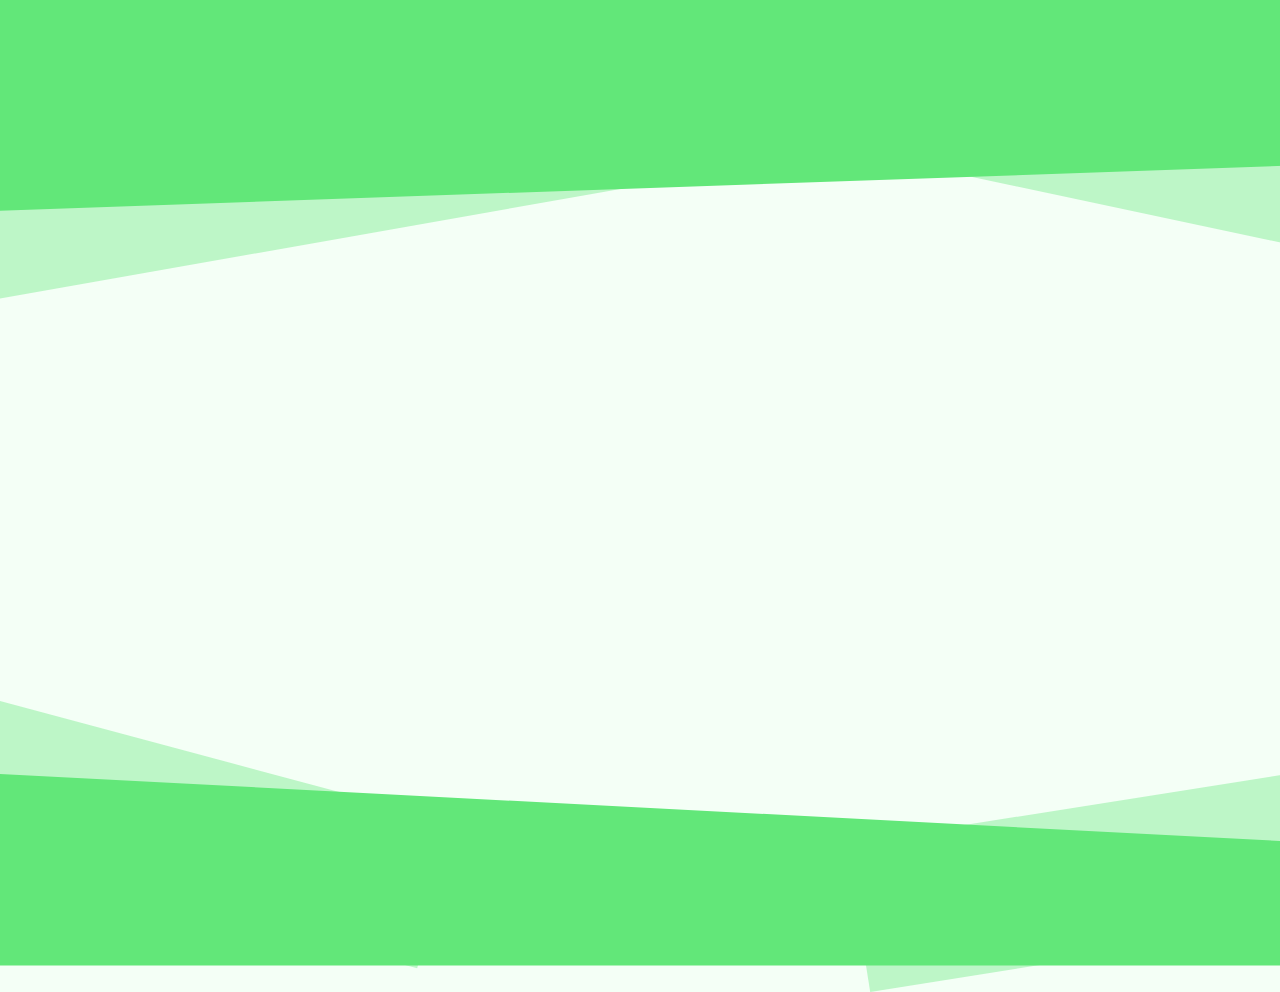
==== html/index.html @ 959c0ced "Initial commit" ====
<!DOCTYPE html>
<html>
  <head>
    <meta charset="utf-8">
    <meta name="viewport" content="width=device-width">
    <title>Assignment - Home</title>
    <link href="..//css/main.css" rel="stylesheet" type="text/css" />
  </head>
  <body>
    
    <div class='main'>
      <!-- Header -->
      <div class='leftHeaderSlanted'></div>
      <div class='rightHeaderSlanted'></div>
      <div class='mainHeaderSlanted'></div>
      <!-- CONTENT 
      <div class='content'>
        <div class='mainHome'>
          <h1>Providing Success For All Our Clients</h1>
          <h4>Redefining the internet since 2012</h4>
          <div class='largeCallToAction'>
            <div class='mainButton'>
              <div class='shadow'></div>
              <p>See our Projects</p>
            </div>
          </div>
        </div>
      </div>
      -->
      <!-- FOOTER -->
      <div class='leftFooterSlanted'></div>
      <div class='rightFooterSlanted'></div>
      <div class='mainFooterSlanted'></div>
      <div class='mainFooterLevel'></div>
    </div>
    </body>
</html>
---- css/main.css ----
@font-face {
  font-family: OpenSans;
  src: url("/Fonts/OpenSans/OpenSans-Regular.ttf");
  font-weight: normal;
}

@font-face {
  font-family: OpenSans;
  src: url("/Fonts/OpenSans/OpenSans-SemiBold.ttf");
  font-weight: 600;
}

@font-face {
  font-family: OpenSans;
  src: url("/Fonts/OpenSans/OpenSans-Bold.ttf");
  font-weight: 700;
}

html{
   width: 100%;
   height: 100%;
   overflow-x: hidden;
   background-color: rgba(200, 255, 208, 0.2);
   margin: auto;
}

h1{
  font-size: 460%;
  font-family: OpenSans;
  font-weight: 700;
  color: rgb(33,33,33);
}

h4{
  font-family: OpenSans;
  font-weight: 600;
  color: rgb(59, 59, 59);
}

.largeCallToAction {
  display: grid;
  grid-template-columns: 5px 0.25fr 0.25fr 0.5fr 5px;
}

.smallCallToAction{

}

.mainButton {
  display: grid;
  grid-template-columns: 1fr;
  grid-template-rows: 1fr;

  grid-column: 2;
  border-style: solid;
  border-radius: 15px;
  background-color: #62e779;
  border-color: #62e779;
}

.mainButton > p {
  font-family: OpenSans;
  font-weight: 600;
  text-align: center;
  color: rgb(33,33,33);
}

.main {
  width: 100vw;
  height: 100vh;

  display: grid;
  grid-template-rows: 200px 75px 500px 1fr 150px 200px;
  grid-template-columns: 1fr;
  grid-gap: 10px;
}

.leftHeaderSlanted{
  grid-row: 1;
  grid-column: 1;
  background-color: rgba(179, 245, 190, 0.85);
  transform: rotate(-10deg) scale(1,1.5) translate(-10%, -25%);
}

.rightHeaderSlanted{
  grid-row: 1;
  grid-column: 1;
  background-color: rgba(179, 245, 190, 0.85);
  transform: rotate(12deg) scale(1, 1.5) translate(25%, -50%);
}

.mainHeaderSlanted {
  grid-row: 1;
  grid-column: 1;
  background-color: #62e779;
  transform: rotate(-2deg) scale(1.3,2) translate(0, -30%);
}

.content{
  grid-row: 3;
  grid-column: 1;

  display: grid;
  grid-template-columns: 2% 0.5fr 0.5fr 2%;

}

.mainHome{
  grid-column: 2;
}

.leftFooterSlanted{
  grid-row: 5;
  grid-column: 1;
  background-color: rgb(179, 245, 190, 0.85);
  transform: rotate(15deg) scale(0.4, 1) translate(-90%, 35%);
  
}

.rightFooterSlanted {
  grid-row: 5;
  grid-column: 1;
  background-color: rgba(179, 245, 190, 0.85);
  transform: rotate(-9deg) scale(0.4, 1) translate(90%, 35%);
}

.mainFooterSlanted {
  grid-row: 5;
  grid-column: 1;
  background-color: #62e779;
  transform: rotate(3deg) scale(1.3,0.75) translate(-10%,-30%);
}

.mainFooterLevel { 
  grid-row: 5;
  grid-column: 1;
  background-color: #62e779;
  transform: scale(2,0.75) translate(-10%,10%);
}


@media only screen and (min-width: 2000px) {
  .mainFooterLevel{
    transform: scale(2,1) translate(-10%,10%);
  }
  .mainFooterSlanted{
    transform: rotate(2deg) scale(1.3,0.75) translate(-10%, -40%);
  }

  .leftFooterSlanted{
    transform: rotate(15deg) scale(0.4, 1) translate(-90%, 60%);
  }
}
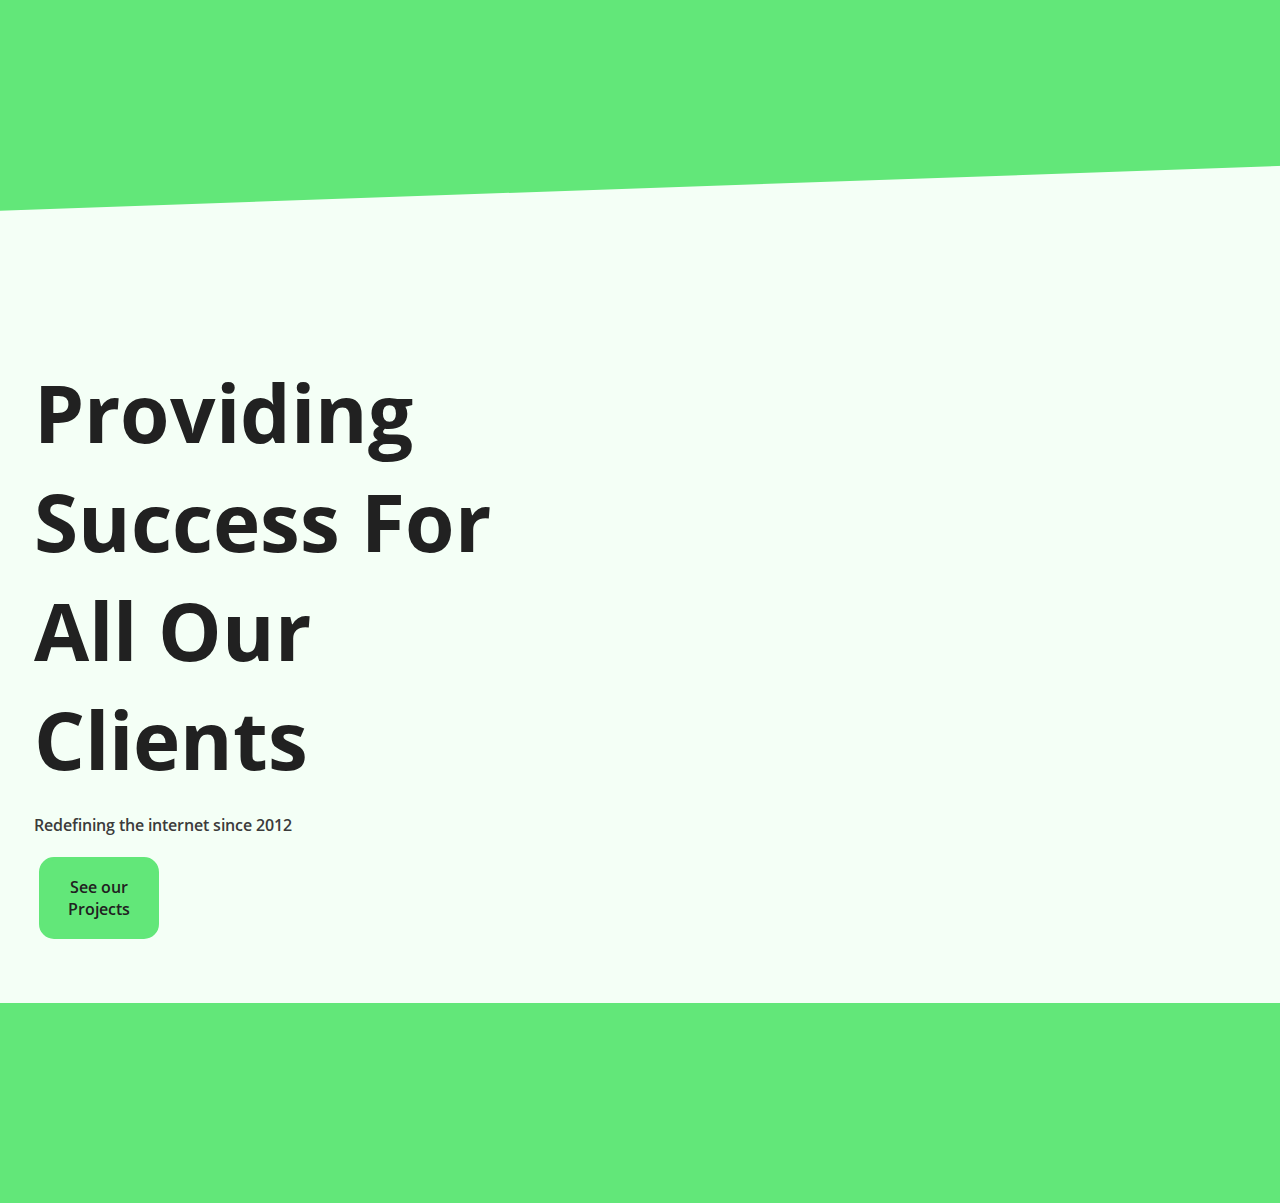
==== commit 8f880808: "Fixed header and footer, started filling out main page" ====
--- a/html/index.html
+++ b/html/index.html
@@ -10,27 +10,25 @@
     
     <div class='main'>
       <!-- Header -->
-      <div class='leftHeaderSlanted'></div>
-      <div class='rightHeaderSlanted'></div>
-      <div class='mainHeaderSlanted'></div>
-      <!-- CONTENT 
+      
+      <div class='mainHeaderSlanted'>
+
+      </div>
+      <!-- CONTENT -->
       <div class='content'>
         <div class='mainHome'>
           <h1>Providing Success For All Our Clients</h1>
           <h4>Redefining the internet since 2012</h4>
           <div class='largeCallToAction'>
             <div class='mainButton'>
-              <div class='shadow'></div>
+              <!--<div class='shadow'></div> -->
               <p>See our Projects</p>
             </div>
           </div>
         </div>
       </div>
-      -->
+      
       <!-- FOOTER -->
-      <div class='leftFooterSlanted'></div>
-      <div class='rightFooterSlanted'></div>
-      <div class='mainFooterSlanted'></div>
       <div class='mainFooterLevel'></div>
     </div>
     </body>
--- a/css/main.css
+++ b/css/main.css
@@ -22,13 +22,6 @@
    overflow-x: hidden;
    background-color: rgba(200, 255, 208, 0.2);
    margin: auto;
-}
-
-h1{
-  font-size: 460%;
-  font-family: OpenSans;
-  font-weight: 700;
-  color: rgb(33,33,33);
 }
 
 h4{
@@ -75,33 +68,18 @@
   grid-gap: 10px;
 }
 
-.leftHeaderSlanted{
-  grid-row: 1;
-  grid-column: 1;
-  background-color: rgba(179, 245, 190, 0.85);
-  transform: rotate(-10deg) scale(1,1.5) translate(-10%, -25%);
-}
-
-.rightHeaderSlanted{
-  grid-row: 1;
-  grid-column: 1;
-  background-color: rgba(179, 245, 190, 0.85);
-  transform: rotate(12deg) scale(1, 1.5) translate(25%, -50%);
-}
-
 .mainHeaderSlanted {
   grid-row: 1;
   grid-column: 1;
   background-color: #62e779;
-  transform: rotate(-2deg) scale(1.3,2) translate(0, -30%);
+  transform: rotate(-2deg) scale(5,2) translate(20%, -30%);
 }
 
 .content{
   grid-row: 3;
   grid-column: 1;
-
   display: grid;
-  grid-template-columns: 2% 0.5fr 0.5fr 2%;
+  grid-template-columns: 2% 0.4fr 0.6fr 2%;
 
 }
 
@@ -109,45 +87,17 @@
   grid-column: 2;
 }
 
-.leftFooterSlanted{
-  grid-row: 5;
-  grid-column: 1;
-  background-color: rgb(179, 245, 190, 0.85);
-  transform: rotate(15deg) scale(0.4, 1) translate(-90%, 35%);
-  
-}
-
-.rightFooterSlanted {
-  grid-row: 5;
-  grid-column: 1;
-  background-color: rgba(179, 245, 190, 0.85);
-  transform: rotate(-9deg) scale(0.4, 1) translate(90%, 35%);
-}
-
-.mainFooterSlanted {
-  grid-row: 5;
-  grid-column: 1;
-  background-color: #62e779;
-  transform: rotate(3deg) scale(1.3,0.75) translate(-10%,-30%);
+.mainHome > h1{
+  font-size: 500%;
+  font-family: OpenSans;
+  font-weight: 700;
+  color: rgb(33,33,33);
+  margin-bottom: 0px;
 }
 
 .mainFooterLevel { 
-  grid-row: 5;
+  grid-row: 6;
   grid-column: 1;
   background-color: #62e779;
-  transform: scale(2,0.75) translate(-10%,10%);
-}
-
-
-@media only screen and (min-width: 2000px) {
-  .mainFooterLevel{
-    transform: scale(2,1) translate(-10%,10%);
-  }
-  .mainFooterSlanted{
-    transform: rotate(2deg) scale(1.3,0.75) translate(-10%, -40%);
-  }
-
-  .leftFooterSlanted{
-    transform: rotate(15deg) scale(0.4, 1) translate(-90%, 60%);
-  }
+  transform: scale(5,1) translate(20%,10%);
 }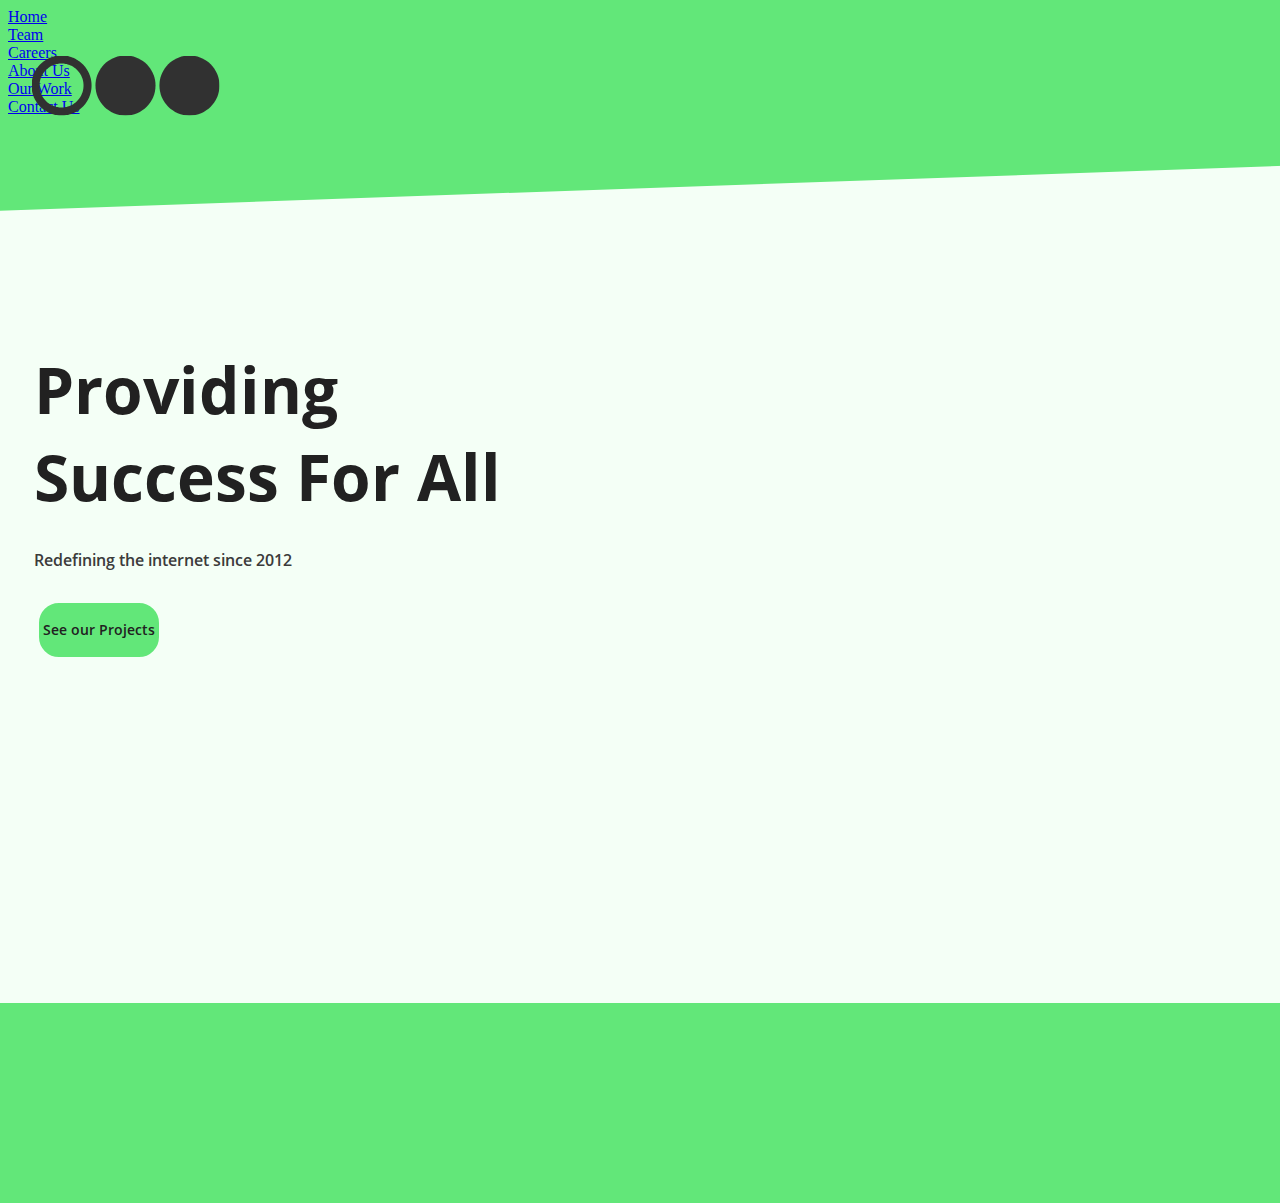
==== commit 76d38852: "Started the nav bar fixed some scaling issues" ====
--- a/html/index.html
+++ b/html/index.html
@@ -10,15 +10,25 @@
     
     <div class='main'>
       <!-- Header -->
-      
-      <div class='mainHeaderSlanted'>
-
+      <div class='headerContent'>
+        <img src="../Assets/Logo.svg" alt="Logo" class = 'TopBarLogo'>
+        <ul>
+          <li><a class='Current' href='index.html'>Home</a></li>
+          <li><a href='team.html'>Team</a></li>
+          <li><a href='careers.html'>Careers</a></li>
+          <li><a href='about.html'>About Us</a></li>
+          <li><a href='ourWork.html'>Our Work</a></li>
+          <li><a href='contact.html'>Contact Us</a></li>
+        </ul>
       </div>
+      <div class='mainHeaderSlanted'></div>
       <!-- CONTENT -->
       <div class='content'>
         <div class='mainHome'>
           <h1>Providing Success For All Our Clients</h1>
+          <div></div>
           <h4>Redefining the internet since 2012</h4>
+          <div></div>
           <div class='largeCallToAction'>
             <div class='mainButton'>
               <!--<div class='shadow'></div> -->
--- a/css/main.css
+++ b/css/main.css
@@ -24,8 +24,18 @@
    margin: auto;
 }
 
-h4{
+h1 {
+  font-size: 400%;
   font-family: OpenSans;
+  font-weight: 700;
+  color: rgb(33,33,33);
+  margin-bottom: 0px;
+  overflow: hidden;
+}
+
+h4 {
+  font-family: OpenSans;
+  font-size: 100%;
   font-weight: 600;
   color: rgb(59, 59, 59);
 }
@@ -35,7 +45,7 @@
   grid-template-columns: 5px 0.25fr 0.25fr 0.5fr 5px;
 }
 
-.smallCallToAction{
+.smallCallToAction {
 
 }
 
@@ -46,7 +56,7 @@
 
   grid-column: 2;
   border-style: solid;
-  border-radius: 15px;
+  border-radius: 20px;
   background-color: #62e779;
   border-color: #62e779;
 }
@@ -54,8 +64,14 @@
 .mainButton > p {
   font-family: OpenSans;
   font-weight: 600;
+  font-size: 90%;
   text-align: center;
   color: rgb(33,33,33);
+}
+
+.mainButton:hover {
+  background-color: #8ee79e;
+  border-color: #8ee79e;
 }
 
 .main {
@@ -75,7 +91,11 @@
   transform: rotate(-2deg) scale(5,2) translate(20%, -30%);
 }
 
-.content{
+.mainHeaderSlanted { 
+
+}
+
+.content {
   grid-row: 3;
   grid-column: 1;
   display: grid;
@@ -83,16 +103,38 @@
 
 }
 
-.mainHome{
+.mainHome {
   grid-column: 2;
+  display: grid;
+  grid-template-rows: 40% 5% 10% 5% 10% 1fr;
 }
 
-.mainHome > h1{
-  font-size: 500%;
-  font-family: OpenSans;
-  font-weight: 700;
-  color: rgb(33,33,33);
-  margin-bottom: 0px;
+.headerContent {
+  grid-row: 1;
+  grid-column: 1;
+
+  display: grid;
+  grid-template-rows: 20% 1fr 30%;
+  z-index: 2;
+}
+
+.headerContent > ul {
+  list-style-type: none;
+  margin: 0;
+  padding: 0;
+}
+
+.headerContent ul li {
+  grid-row: 2;
+}
+
+.headerContent > img{
+  transform: scale(0.8, 0.8);
+}
+
+.TopBarLogo {
+  grid-row: 2;
+  overflow: hidden;
 }
 
 .mainFooterLevel { 
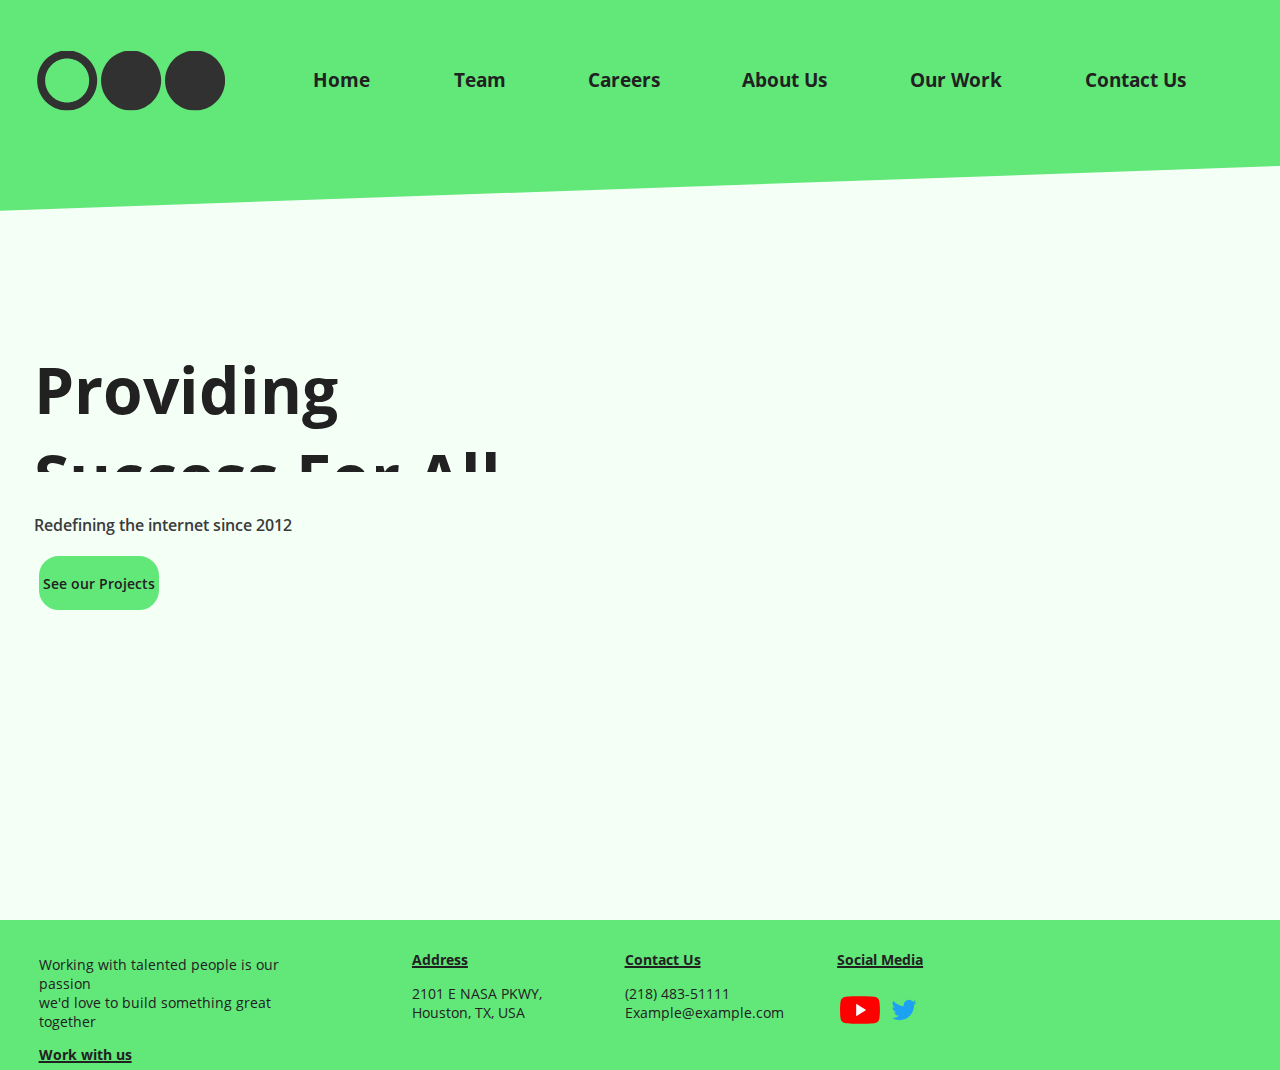
==== commit 3cf7b05c: "Lots of work on the 'Our Work' section" ====
--- a/html/index.html
+++ b/html/index.html
@@ -5,14 +5,15 @@
     <meta name="viewport" content="width=device-width">
     <title>Assignment - Home</title>
     <link href="..//css/main.css" rel="stylesheet" type="text/css" />
+    <link href="..//css/home.css" rel="stylesheet" type="text/css" />
   </head>
   <body>
-    
+   
     <div class='main'>
       <!-- Header -->
       <div class='headerContent'>
-        <img src="../Assets/Logo.svg" alt="Logo" class = 'TopBarLogo'>
         <ul>
+          <li><div class='Logo'><a href='index.html'><img src="../Assets/Logo.svg" alt="Logo" class = 'TopBarLogo'></a></div></li>
           <li><a class='Current' href='index.html'>Home</a></li>
           <li><a href='team.html'>Team</a></li>
           <li><a href='careers.html'>Careers</a></li>
@@ -31,8 +32,10 @@
           <div></div>
           <div class='largeCallToAction'>
             <div class='mainButton'>
+              <a href='ourWork.html'>
               <!--<div class='shadow'></div> -->
-              <p>See our Projects</p>
+                <p>See our Projects</p>
+              </a>
             </div>
           </div>
         </div>
@@ -40,6 +43,37 @@
       
       <!-- FOOTER -->
       <div class='mainFooterLevel'></div>
+      <div class = 'footerContent'>
+        <ul class='firstFooterElement'>
+          <li><p>Working with talented people is our passion<br>we'd love to build something great together</p></li>
+          <li><a href="contact.html">Work with us</a></li>
+        </ul>
+        <ul class='secondFooterElement'>
+          <li><h6>Address</h6></li>
+          <li><p>2101 E NASA PKWY,<br>Houston, TX, USA</p></li>
+        </ul>
+        <ul class='thirdFooterElement'>
+          <li><h6>Contact Us</h6></li>
+          <li><p>(218) 483-51111<br>Example@example.com</p></li>
+        </ul>
+        <ul class='fourthFooterElement'>
+          <li><h6>Social Media</h6></li>
+          <li>
+            <br>
+            <table>
+              <tr>
+              <th>
+                <a href='https://www.youtube.com/watch?v=dQw4w9WgXcQ'><img src="../Assets/Youtube.svg" alt="Youtube" class ='FooterLogo'></a>
+              </th>
+              <th>
+                <a href='https://twitter.com/ulalaunch'><img src="../Assets/Twitter.svg" alt="Twitter" class ='FooterLogo'></a>
+              </th>
+              </tr>
+            </table>
+          </li>
+        </ul>
+      </div>
+      
     </div>
     </body>
 </html>--- a/css/main.css
+++ b/css/main.css
@@ -40,46 +40,12 @@
   color: rgb(59, 59, 59);
 }
 
-.largeCallToAction {
-  display: grid;
-  grid-template-columns: 5px 0.25fr 0.25fr 0.5fr 5px;
-}
-
-.smallCallToAction {
-
-}
-
-.mainButton {
-  display: grid;
-  grid-template-columns: 1fr;
-  grid-template-rows: 1fr;
-
-  grid-column: 2;
-  border-style: solid;
-  border-radius: 20px;
-  background-color: #62e779;
-  border-color: #62e779;
-}
-
-.mainButton > p {
-  font-family: OpenSans;
-  font-weight: 600;
-  font-size: 90%;
-  text-align: center;
-  color: rgb(33,33,33);
-}
-
-.mainButton:hover {
-  background-color: #8ee79e;
-  border-color: #8ee79e;
-}
-
 .main {
   width: 100vw;
   height: 100vh;
 
   display: grid;
-  grid-template-rows: 200px 75px 500px 1fr 150px 200px;
+  grid-template-rows: 200px 75px 1fr 0 150px 150px;
   grid-template-columns: 1fr;
   grid-gap: 10px;
 }
@@ -91,45 +57,53 @@
   transform: rotate(-2deg) scale(5,2) translate(20%, -30%);
 }
 
-.mainHeaderSlanted { 
-
-}
-
-.content {
-  grid-row: 3;
-  grid-column: 1;
-  display: grid;
-  grid-template-columns: 2% 0.4fr 0.6fr 2%;
-
-}
-
-.mainHome {
-  grid-column: 2;
-  display: grid;
-  grid-template-rows: 40% 5% 10% 5% 10% 1fr;
-}
-
 .headerContent {
   grid-row: 1;
   grid-column: 1;
 
   display: grid;
-  grid-template-rows: 20% 1fr 30%;
+  grid-template-rows: 5% 1fr 30%;
   z-index: 2;
 }
 
-.headerContent > ul {
-  list-style-type: none;
-  margin: 0;
-  padding: 0;
+.headerContent   ul {
+  list-style-type: none;
+  margin: 0;
+  padding: 0;
+
+  display: grid;
+  grid-row: 2;
+  grid-column: 1/3;
 }
 
 .headerContent ul li {
   grid-row: 2;
-}
-
-.headerContent > img{
-  transform: scale(0.8, 0.8);
+  
+}
+
+.headerContent ul li a{
+  font-family: OpenSans;
+  font-weight: 700;
+  font-size: 120%;
+  
+  color: rgb(33,33,33);
+
+  position: relative;
+  text-align: center;
+  top: 22%;
+  left: -10%
+}
+
+.headerContent ul li a:hover{
+  color: rgb(51, 51, 51);
+}
+
+.headerContent ul li a:link{
+  text-decoration: none;
+}
+
+.headerContent ul li div a img{
+  transform: scale(0.8, 0.8) translate(20%,0%);
 }
 
 .TopBarLogo {
@@ -142,4 +116,94 @@
   grid-column: 1;
   background-color: #62e779;
   transform: scale(5,1) translate(20%,10%);
+}
+
+.footerContent{
+  display: grid;
+  grid-template-rows: 20% 0.5fr 0.5fr 5%;
+  grid-template-columns: 2% 0.25fr 0.1fr 0.2fr 0.2fr 0.2fr 0.2fr 2%;
+  grid-gap: 5px;
+  z-index: 2;
+
+  grid-row: 6;
+  grid-column: 1;
+}
+
+.firstFooterElement {
+  list-style-type: none;
+  margin: 0;
+  padding: 0;
+
+  grid-row: 2;
+  grid-column: 2;
+}
+
+.firstFooterElement li a {
+  grid-row: 3;
+  grid-column: 2;
+
+  color: rgb(33,33,33);
+
+  font-family: OpenSans;
+  font-weight: 1000;
+  font-size: 90%;
+}
+
+.firstFooterElement li a:link {
+  text-decoration: none;
+  text-decoration: underline 2px; /* Nicer undeline than default link one */
+}
+
+.firstFooterElement li a:hover{
+  color: rgb(51, 51, 51);
+}
+
+.secondFooterElement{  
+  list-style-type: none;
+  margin: 0;
+  padding: 0;
+
+  grid-row: 2;
+  grid-column: 4;
+}
+
+.thirdFooterElement{  
+  list-style-type: none;
+  margin: 0;
+  padding: 0;
+
+  grid-row: 2;
+  grid-column: 5;
+}
+
+.fourthFooterElement{  
+  list-style-type: none;
+  margin: 0;
+  padding: 0;
+
+  grid-row: 2;
+  grid-column: 6;
+}
+
+.fourthFooterElement a img{
+  min-width: 40px;
+}
+
+.footerContent li h6{
+  color: rgb(33,33,33);
+
+  margin-bottom: 0;
+  margin-top: 10px;
+  font-family: OpenSans;
+  font-weight: 1000;
+  font-size: 90%;
+  text-decoration: underline 2px ;
+}
+
+.footerContent li p{
+  color: rgb(33,33,33);
+
+  font-family: OpenSans;
+  font-weight: 100;
+  font-size: 90%;
 }--- a/css/home.css
+++ b/css/home.css
@@ -0,0 +1,47 @@
+.content {
+  grid-row: 3;
+  grid-column: 1;
+  display: grid;
+  grid-template-columns: 2% 0.4fr 0.6fr 2%;
+
+}
+
+.mainHome {
+    grid-column: 2;
+    display: grid;
+    grid-template-rows: 40% 5% 10% 5% 10% 1fr;
+}
+
+.largeCallToAction {
+    display: grid;
+    grid-template-columns: 5px 0.25fr 0.25fr 0.5fr 5px;
+}
+
+.mainButton {
+    display: grid;
+    grid-template-columns: 1fr;
+    grid-template-rows: 1fr;
+
+    grid-column: 2;
+    border-style: solid;
+    border-radius: 20px;
+    background-color: #62e779;
+    border-color: #62e779;
+}
+  
+  .mainButton p {
+    font-family: OpenSans;
+    font-weight: 600;
+    font-size: 90%;
+    text-align: center;
+    color: rgb(33,33,33);
+  }
+  
+  .mainButton:hover {
+    background-color: #8ee79e;
+    border-color: #8ee79e;
+  }
+  
+  .mainButton a:link{
+    text-decoration: none;
+  }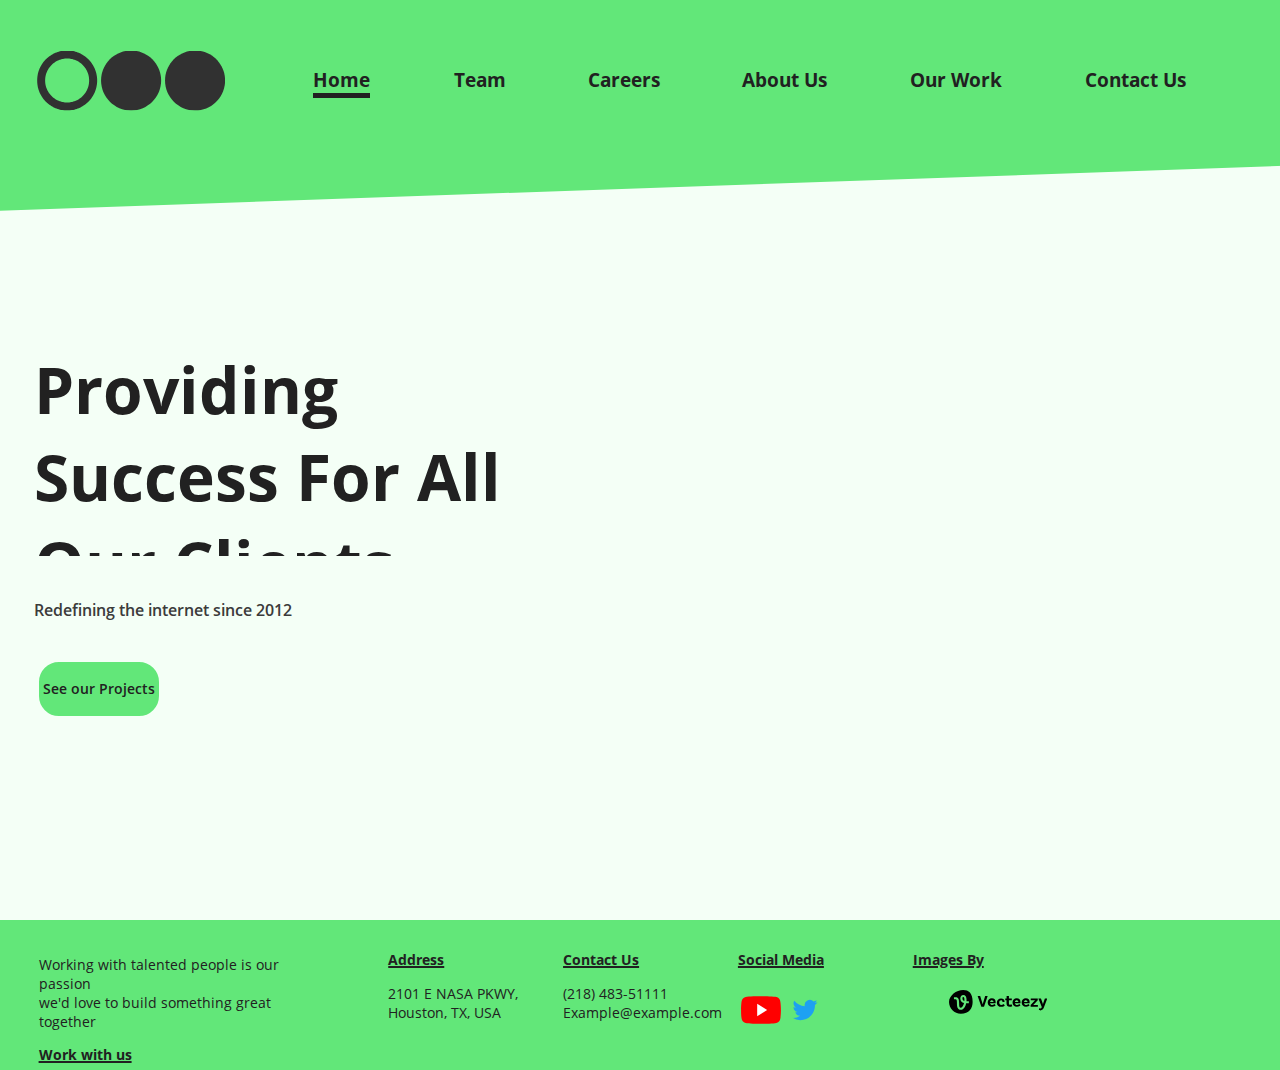
==== commit 947221ad: "Audio work" ====
--- a/html/index.html
+++ b/html/index.html
@@ -39,8 +39,9 @@
             </div>
           </div>
         </div>
+
       </div>
-      
+
       <!-- FOOTER -->
       <div class='mainFooterLevel'></div>
       <div class = 'footerContent'>
@@ -72,6 +73,32 @@
             </table>
           </li>
         </ul>
+        <ul class='fithFooterElement'>
+          <li><h6>Images By</h6></li>
+          <li>
+            <br>
+            <table>
+              <tr>
+                <th>
+                  <a href="https://www.vecteezy.com/free-vector/latest-news">
+                    <!-- Code from the Vecteezy website - Unable to find an SVG of their logo -->
+                    <svg xmlns="http://www.w3.org/2000/svg" width="60%" height="60%" viewBox="0 0 267 65">
+                      <path d="M41.7748 29.9081C41.8438 28.3903 41.8438 26.976 41.8438 25.5616C41.8438 22.388 41.0159 19.2143 38.9116 19.2143C37.3248 19.2143 36.4969 20.5597 36.4969 22.9054C36.4969 26.7345 39.1186 29.0802 41.7748 29.9081ZM32.2539 53.8829C22.4915 53.8829 21.5601 45.1209 21.5601 36.0829C21.5601 27.3899 20.9046 25.4581 17.869 25.4581H13.4535V19.7318H17.869C26.3205 19.7318 27.3899 26.7345 27.3899 36.1174C27.3899 45.0519 28.0453 48.0531 32.1504 48.0531C36.4969 48.0531 39.498 41.0504 40.9124 35.3585C34.5996 33.8407 30.667 29.3217 30.667 22.8019C30.667 17.6275 34.0132 13.35 39.0151 13.35C44.5345 13.35 47.6046 18.6279 47.6046 25.5616C47.6046 27.3209 47.5356 28.9767 47.4321 30.2531H53.9519V36.0139H46.5008C44.7759 44.7759 39.9465 53.8829 32.2539 53.8829ZM32.0814 64.3352C54.6418 64.3352 64.1628 50.0539 64.1628 32.4263C64.1628 8.10659 53.124 0 38.6011 0C19.8698 0 0 15.3853 0 32.4263C0 50.0539 14.3849 64.3352 32.0814 64.3352Z"></path>
+                      <path d="M90.5177 35.117C90.8627 36.1519 91.2766 37.5318 91.4491 38.7046H91.5871C91.8285 37.5318 92.208 36.1864 92.5185 35.1515L98.2103 16.5236H105.041L95.0712 45.3969H87.827L77.7886 16.5581H84.6189L90.5177 35.117Z"></path>
+                      <path d="M123.669 38.2217L126.739 41.7748C125.221 43.7756 121.944 45.7073 117.114 45.7073C109.594 45.7073 105.075 40.9814 105.075 34.2201C105.075 27.5279 109.594 22.7329 116.493 22.7329C123.048 22.7329 126.773 27.1829 126.773 33.2887C126.773 34.7031 126.566 35.669 126.566 35.669H111.491C112.043 38.6701 114.148 40.7399 117.839 40.7399C121.047 40.7744 122.703 39.2566 123.669 38.2217ZM111.526 32.3229H120.874C120.84 29.6667 119.218 27.6659 116.528 27.6659C113.941 27.7004 112.009 29.3562 111.526 32.3229Z"></path>
+                      <path d="M150.886 30.6325C150.886 31.6329 150.748 32.2883 150.748 32.2883L145.022 32.6333C145.056 32.5298 145.125 32.1159 145.125 31.6329C145.125 29.7356 143.883 28.0798 141.434 28.0798C138.502 28.0798 136.501 30.4946 136.501 34.1166C136.501 37.9112 138.433 40.4294 142.297 40.4294C145.815 40.4294 147.747 38.6356 148.402 37.8077L151.576 41.8783C150.162 43.6721 146.885 45.7073 141.848 45.7073C134.362 45.7073 129.912 40.9814 129.912 34.3236C129.912 27.4589 134.638 22.7674 141.538 22.7674C147.436 22.7674 150.886 26.2515 150.886 30.6325Z"></path>
+                      <path d="M171.894 44.086C171.894 44.086 169.514 45.7073 165.202 45.7073C159.337 45.7073 156.233 42.5337 156.233 36.1864V27.9763H152.818V23.0434H156.509V16.5581H162.753V23.0434H170.618V27.9763H162.753V35.8759C162.753 38.8771 163.891 40.188 166.409 40.188C168.686 40.188 169.997 39.0151 169.997 39.0151L171.894 44.086Z"></path>
+                      <path d="M191.143 38.2217L194.213 41.7748C192.695 43.7756 189.418 45.7073 184.589 45.7073C177.034 45.7073 172.549 40.9814 172.549 34.2201C172.549 27.5279 177.068 22.7329 183.968 22.7329C190.522 22.7329 194.247 27.1829 194.247 33.2887C194.247 34.7031 194.041 35.669 194.041 35.669H178.966C179.518 38.6701 181.622 40.7399 185.313 40.7399C188.521 40.7744 190.211 39.2566 191.143 38.2217ZM179 32.3229H188.349C188.314 29.6667 186.693 27.6659 184.002 27.6659C181.415 27.7004 179.483 29.3562 179 32.3229Z"></path>
+                      <path d="M215.98 38.2217L219.05 41.7748C217.532 43.7756 214.255 45.7073 209.426 45.7073C201.906 45.7073 197.387 40.9814 197.387 34.2201C197.387 27.5279 201.906 22.7329 208.805 22.7329C215.359 22.7329 219.085 27.1829 219.085 33.2887C219.085 34.7031 218.878 35.669 218.878 35.669H203.803C204.355 38.6701 206.459 40.7399 210.15 40.7399C213.358 40.7744 215.049 39.2566 215.98 38.2217ZM203.838 32.3229H213.186C213.151 29.6667 211.53 27.6659 208.839 27.6659C206.252 27.7004 204.32 29.3562 203.838 32.3229Z"></path>
+                      <path d="M221.775 40.7399L232.642 29.1837C233.194 28.5628 233.435 28.3213 233.815 28.0108L233.78 27.8728C233.263 27.9763 232.4 28.0108 231.158 28.0108H222.12V23.0434H241.128V27.7349L230.779 38.9806C230.02 39.843 229.675 40.1535 229.365 40.4984L229.468 40.6364C229.882 40.5329 230.606 40.4984 231.917 40.4984H241.438V45.4314H221.775V40.7399Z"></path>
+                      <path d="M248.338 55.3662C245.785 55.3662 244.164 54.4693 244.164 54.4693L245.095 49.5019C245.095 49.5019 246.337 50.1573 247.786 50.1573C249.821 50.1573 250.925 49.1569 251.684 47.5011L252.098 46.3973L242.853 23.0434H249.821L254.409 36.3244C254.788 37.4973 254.926 38.0837 255.133 39.2566H255.237C255.478 38.0147 255.616 37.3938 255.961 36.3244L260.446 23.0434H267L257.479 48.398C255.996 52.2961 253.236 55.3662 248.338 55.3662Z"></path>
+                    </svg>
+                  </a>
+                </th>
+              </tr>
+            </table>
+          </li>
+        </ul>
       </div>
       
     </div>
--- a/css/main.css
+++ b/css/main.css
@@ -45,7 +45,7 @@
   height: 100vh;
 
   display: grid;
-  grid-template-rows: 200px 75px 1fr 0 150px 150px;
+  grid-template-rows: 200px 75px minmax(auto, 1fr) 0 150px 150px;
   grid-template-columns: 1fr;
   grid-gap: 10px;
 }
@@ -55,6 +55,10 @@
   grid-column: 1;
   background-color: #62e779;
   transform: rotate(-2deg) scale(5,2) translate(20%, -30%);
+}
+
+.Current {
+  border-bottom: 5px solid rgb(33,33,33);
 }
 
 .headerContent {
@@ -121,7 +125,7 @@
 .footerContent{
   display: grid;
   grid-template-rows: 20% 0.5fr 0.5fr 5%;
-  grid-template-columns: 2% 0.25fr 0.1fr 0.2fr 0.2fr 0.2fr 0.2fr 2%;
+  grid-template-columns: 2% 0.3fr 0.1fr 0.2fr 0.2fr 0.2fr 0.2fr 0.2fr 2%;
   grid-gap: 5px;
   z-index: 2;
 
@@ -189,6 +193,19 @@
   min-width: 40px;
 }
 
+.fithFooterElement{
+  list-style-type: none;
+  margin: 0;
+  padding: 0;
+
+  grid-row: 2;
+  grid-column: 7;
+}
+
+.fithFooterElement a img{
+  min-width: 40px;
+}
+
 .footerContent li h6{
   color: rgb(33,33,33);
 
--- a/css/home.css
+++ b/css/home.css
@@ -9,7 +9,8 @@
 .mainHome {
     grid-column: 2;
     display: grid;
-    grid-template-rows: 40% 5% 10% 5% 10% 1fr;
+
+    grid-template-rows: 60% 5% 10% 10% 10% 1fr;
 }
 
 .largeCallToAction {
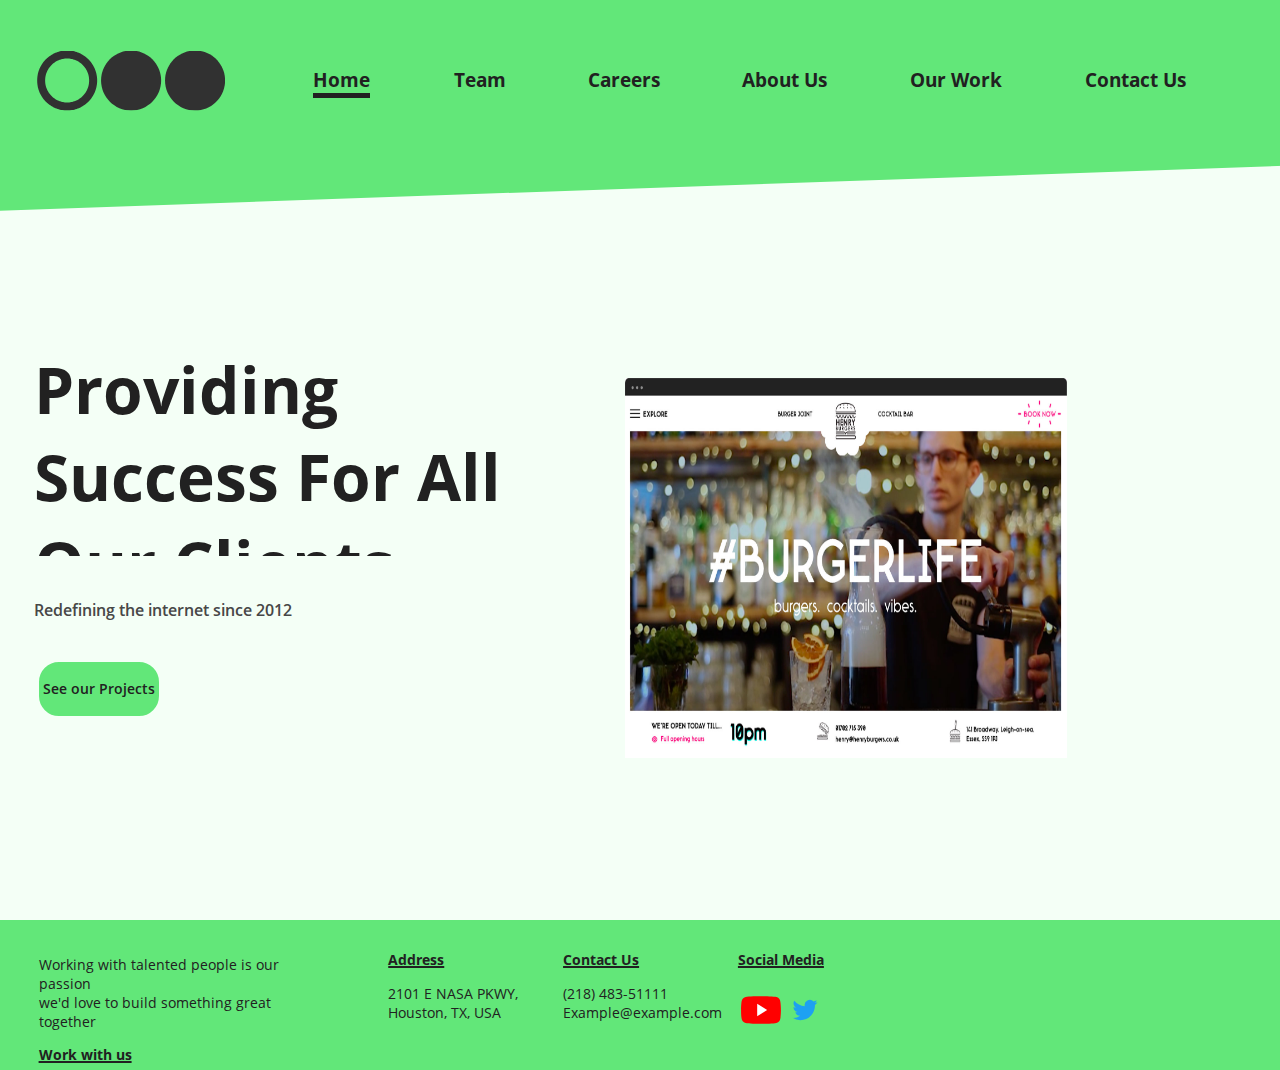
==== commit dba9c12d: "Careers page" ====
--- a/html/index.html
+++ b/html/index.html
@@ -39,7 +39,9 @@
             </div>
           </div>
         </div>
-
+        <div style = "grid-column: 3;">
+          <img src="../Assets/PlaceholderImage1.jpg" width="60%" height="90%" style="transform: translate(100px, 75px)">
+        </div>
       </div>
 
       <!-- FOOTER -->
@@ -73,6 +75,7 @@
             </table>
           </li>
         </ul>
+        <!--
         <ul class='fithFooterElement'>
           <li><h6>Images By</h6></li>
           <li>
@@ -81,7 +84,6 @@
               <tr>
                 <th>
                   <a href="https://www.vecteezy.com/free-vector/latest-news">
-                    <!-- Code from the Vecteezy website - Unable to find an SVG of their logo -->
                     <svg xmlns="http://www.w3.org/2000/svg" width="60%" height="60%" viewBox="0 0 267 65">
                       <path d="M41.7748 29.9081C41.8438 28.3903 41.8438 26.976 41.8438 25.5616C41.8438 22.388 41.0159 19.2143 38.9116 19.2143C37.3248 19.2143 36.4969 20.5597 36.4969 22.9054C36.4969 26.7345 39.1186 29.0802 41.7748 29.9081ZM32.2539 53.8829C22.4915 53.8829 21.5601 45.1209 21.5601 36.0829C21.5601 27.3899 20.9046 25.4581 17.869 25.4581H13.4535V19.7318H17.869C26.3205 19.7318 27.3899 26.7345 27.3899 36.1174C27.3899 45.0519 28.0453 48.0531 32.1504 48.0531C36.4969 48.0531 39.498 41.0504 40.9124 35.3585C34.5996 33.8407 30.667 29.3217 30.667 22.8019C30.667 17.6275 34.0132 13.35 39.0151 13.35C44.5345 13.35 47.6046 18.6279 47.6046 25.5616C47.6046 27.3209 47.5356 28.9767 47.4321 30.2531H53.9519V36.0139H46.5008C44.7759 44.7759 39.9465 53.8829 32.2539 53.8829ZM32.0814 64.3352C54.6418 64.3352 64.1628 50.0539 64.1628 32.4263C64.1628 8.10659 53.124 0 38.6011 0C19.8698 0 0 15.3853 0 32.4263C0 50.0539 14.3849 64.3352 32.0814 64.3352Z"></path>
                       <path d="M90.5177 35.117C90.8627 36.1519 91.2766 37.5318 91.4491 38.7046H91.5871C91.8285 37.5318 92.208 36.1864 92.5185 35.1515L98.2103 16.5236H105.041L95.0712 45.3969H87.827L77.7886 16.5581H84.6189L90.5177 35.117Z"></path>
@@ -99,6 +101,7 @@
             </table>
           </li>
         </ul>
+        -->
       </div>
       
     </div>
--- a/css/main.css
+++ b/css/main.css
@@ -37,7 +37,7 @@
   font-family: OpenSans;
   font-size: 100%;
   font-weight: 600;
-  color: rgb(59, 59, 59);
+  color: rgb(71, 71, 71);
 }
 
 .main {
@@ -223,4 +223,36 @@
   font-family: OpenSans;
   font-weight: 100;
   font-size: 90%;
+}
+
+.boringText{
+  grid-column: 2;
+  align-content: center;
+  justify-content: center;
+}
+
+.boringText > h3{
+  font-size: 350%;
+  font-family: OpenSans;
+  font-weight: 700;
+  color: rgb(33,33,33);
+  margin: 0px;
+  overflow: hidden;
+}
+
+.boringText > h6{
+  font-size: 100%;
+  font-family: OpenSans;
+  font-weight: 300;
+  color: rgb(71, 71, 71);
+  margin: 0px;
+  overflow: hidden;
+}
+
+.boringText > p{
+  color: rgb(33,33,33);
+
+  font-family: OpenSans;
+  font-weight: 100;
+  font-size: 90%;
 }